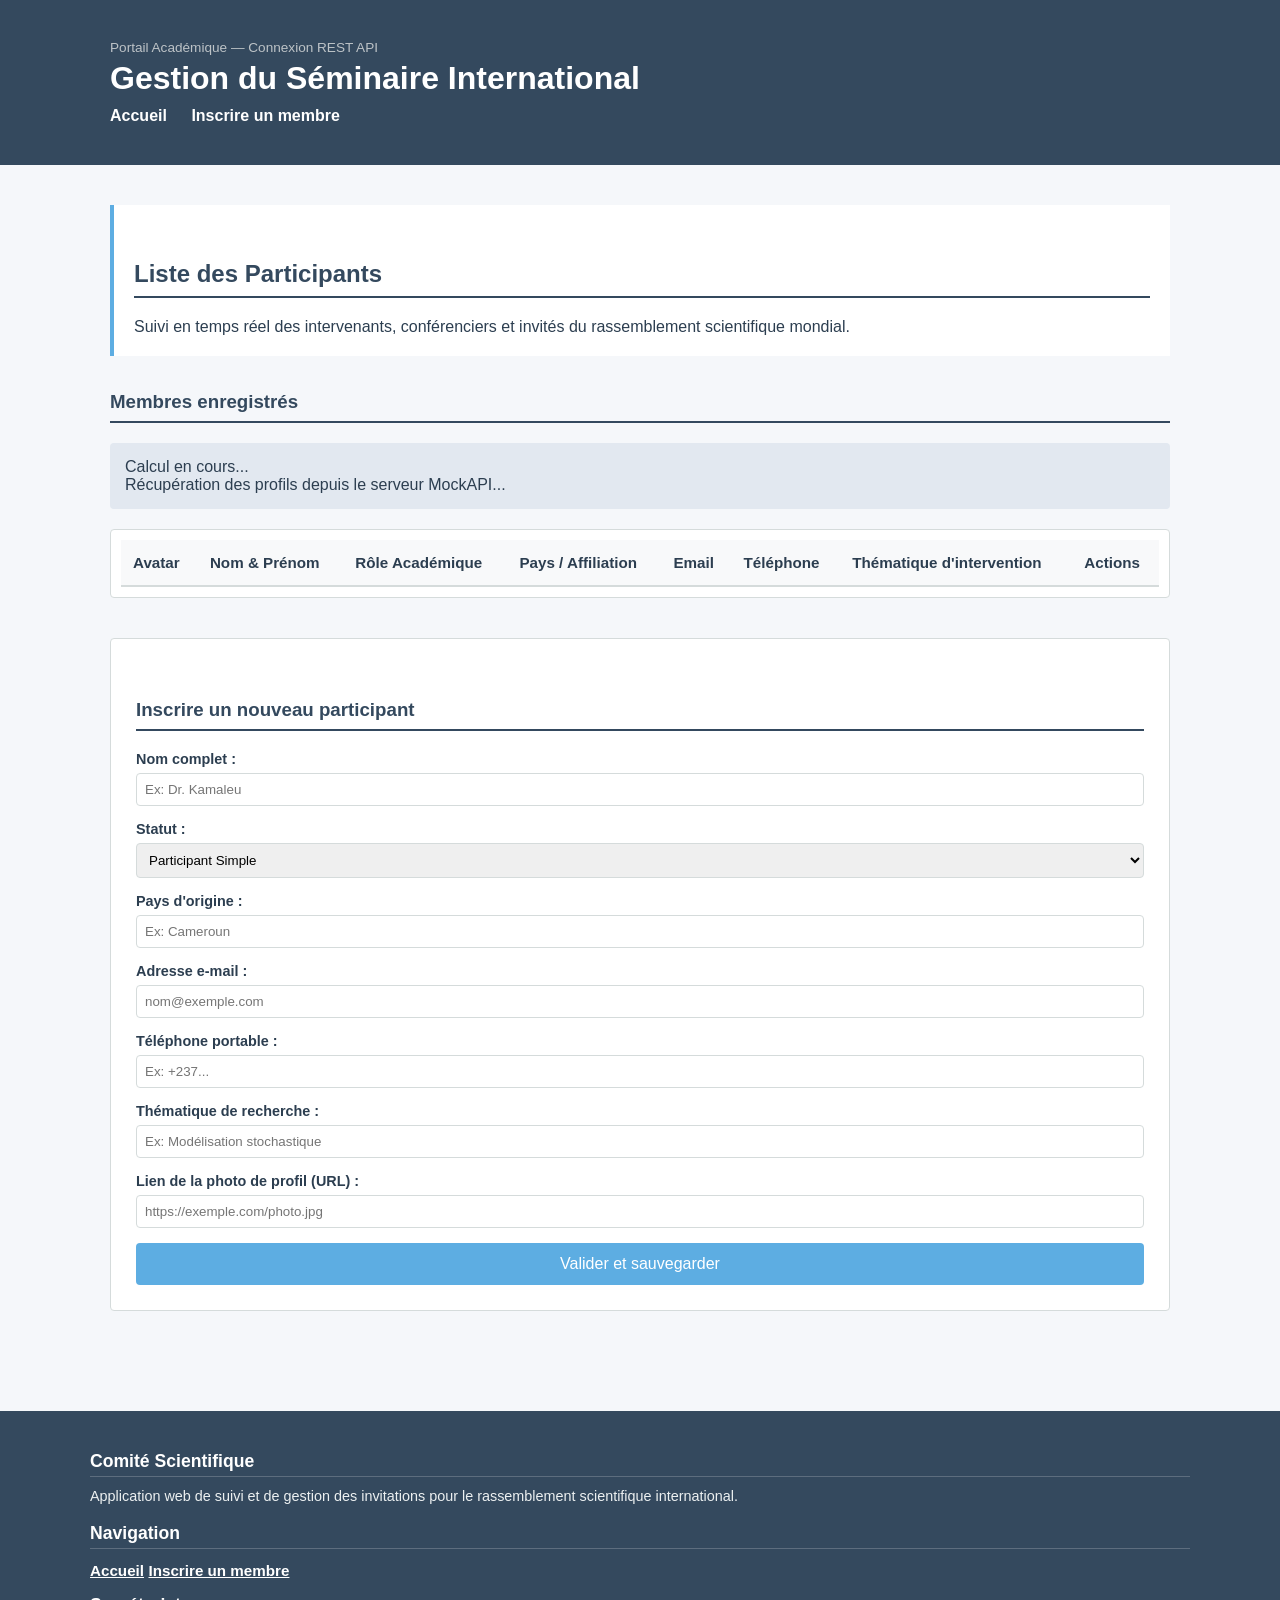
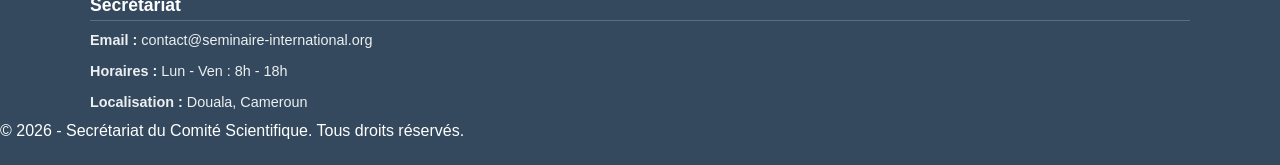
==== index.html @ 1bcc4850 "Update index.html" ====
<!DOCTYPE html>
<html lang="fr">
<head>
    <meta charset="UTF-8">
    <meta name="viewport" content="width=device-width, initial-scale=1.0">
    <title>Gestion du Séminaire International</title>
    <link rel="stylesheet" href="style.css">
</head>
<body>

    <header class="seminar-theme">
        <div class="container">
            <p class="top-subtitle">Portail Académique — Connexion REST API</p>
            <h1>Gestion du Séminaire International</h1>
            <nav id="main-nav">
                <a href="index.html" class="active">Accueil</a>
                <a href="#form-section">Inscrire un membre</a>
            </nav>
        </div>
    </header>

    <main class="container">
        
        <div class="intro-text">
            <h2>Liste des Participants</h2>
            <p>Suivi en temps réel des intervenants, conférenciers et invités du rassemblement scientifique mondial.</p>
        </div>

        <h3 class="section-title">Membres enregistrés</h3>
        
        <div id="loading-container">
            <p id="loading-calcul">Calcul en cours...</p>
            <p id="loading-fetch">Récupération des profils depuis le serveur MockAPI...</p>
        </div>

        <div id="error-message" style="display: none;">
            <p>Échec de la synchronisation. Veuillez vérifier votre accès à Internet.</p>
            <button id="btn-reconnect" type="button">Forcer la reconnexion</button>
        </div>

        <div id="table-container">
            <table>
                <thead>
                    <tr>
                        <th>Avatar</th>
                        <th>Nom & Prénom</th>
                        <th>Rôle Académique</th>
                        <th>Pays / Affiliation</th>
                        <th>Email</th>
                        <th>Téléphone</th>
                        <th>Thématique d'intervention</th>
                        <th>Actions</th>
                    </tr>
                </thead>
                <tbody id="table-body">
                </tbody>
            </table>
        </div>

        <section id="form-section">
            <h3>Inscrire un nouveau participant</h3>
            <form id="add-participant-form">
                
                <div class="form-group">
                    <label for="input-name">Nom complet :</label>
                    <input type="text" id="input-name" placeholder="Ex: Dr. Kamaleu" required>
                </div>

                <div class="form-group">
                    <label for="select-role">Statut :</label>
                    <select id="select-role" required>
                        <option value="Participant">Participant Simple</option>
                        <option value="Intervenant">Intervenant / Conférencier</option>
                    </select>
                </div>

                <div class="form-group">
                    <label for="input-country">Pays d'origine :</label>
                    <input type="text" id="input-country" placeholder="Ex: Cameroun" required>
                </div>

                <div class="form-group">
                    <label for="input-email">Adresse e-mail :</label>
                    <input type="email" id="input-email" placeholder="nom@exemple.com" required>
                </div>

                <div class="form-group">
                    <label for="input-phone">Téléphone portable :</label>
                    <input type="tel" id="input-phone" placeholder="Ex: +237..." required>
                </div>

                <div class="form-group">
                    <label for="input-topic">Thématique de recherche :</label>
                    <input type="text" id="input-topic" placeholder="Ex: Modélisation stochastique">
                </div>

                <div class="form-group">
                    <label for="input-avatar">Lien de la photo de profil (URL) :</label>
                    <input type="url" id="input-avatar" placeholder="https://exemple.com/photo.jpg">
                </div>

                <button type="submit" id="btn-submit">Valider et sauvegarder</button>
            </form>
        </section>

    </main>

    <footer class="site-footer">
        <div class="footer-container">
            
            <div class="footer-column">
                <h3>Comité Scientifique</h3>
                <p>Application web de suivi et de gestion des invitations pour le rassemblement scientifique international.</p>
            </div>

            <div class="footer-column">
                <h3>Navigation</h3>
                <a href="index.html">Accueil</a>
                <a href="#form-section">Inscrire un membre</a>
            </div>

            <div class="footer-column">
                <h3>Secrétariat</h3>
                <p><strong>Email :</strong> contact@seminaire-international.org</p>
                <p><strong>Horaires :</strong> Lun - Ven : 8h - 18h</p>
                <p><strong>Localisation :</strong> Douala, Cameroun</p>
            </div>

        </div>

        <div class="footer-bottom">
            <p>&copy; 2026 - Secrétariat du Comité Scientifique. Tous droits réservés.</p>
        </div>
    </footer>

    <!-- Remplacement fait ici : uniquement app.js et list-page.js dans le bon ordre -->
<script src="js/list-page.js"></script>
<script src="js/app.js"></script>

</body>
</html>
---- style.css ----
:root {
    --fond-page: #f5f7fa;
    --texte-sombre: #2c3e50;
    --bleu-principal: #34495e;
    --bleu-clair: #5dade2;
    --vert-validation: #2ecb71;
    --blanc: #ffffff;
    --bordure: #d5dbdb;
}

* {
    margin: 0;
    padding: 0;
    box-sizing: border-box;
    font-family: Arial, sans-serif;
}

body {
    background-color: var(--fond-page);
    color: var(--texte-sombre);
}

.container {
    width: 90%;
    max-width: 1100px;
    margin: 0 auto;
    padding: 20px;
}

/* En-tete et navigation */
.seminar-theme {
    background-color: var(--bleu-principal);
    color: var(--blanc);
    padding: 20px 0;
}

.top-subtitle {
    font-size: 0.85rem;
    color: #bdc3c7;
    margin-bottom: 5px;
}

#main-nav {
    margin-top: 10px;
}

#main-nav a {
    color: #ffffff;
    text-decoration: none;
    margin-right: 20px;
    font-weight: bold;
}

#main-nav a:hover {
    text-decoration: underline;
}

/* Titres */
.section-title, h2, h3 {
    text-align: left;
    margin: 35px 0 20px 0;
    color: var(--bleu-principal);
    border-bottom: 2px solid var(--bleu-principal);
    padding-bottom: 8px;
}

/* Zone d'introduction */
.intro-text {
    background-color: var(--blanc);
    padding: 20px;
    margin: 20px 0;
    border-left: 4px solid var(--bleu-clair);
}

/* Chargement */
#loading-container {
    background-color: #e2e8f0;
    padding: 15px;
    margin: 20px 0;
    border-radius: 4px;
}

/* Tableau */
#table-container {
    background-color: var(--blanc);
    margin: 20px 0 40px 0;
    border: 1px solid var(--bordure);
    border-radius: 4px;
    padding: 10px;
}

table {
    width: 100%;
    border-collapse: collapse;
}

th {
    background-color: #f8f9fa;
    color: var(--texte-sombre);
    padding: 14px 12px;
    text-align: left;
    border-bottom: 2px solid var(--bordure);
    font-size: 0.95rem;
}

td {
    padding: 14px 12px;
    border-bottom: 1px solid var(--bordure);
    vertical-align: middle;
    font-size: 0.9rem;
    color: var(--texte-sombre);
}

tr:hover {
    background-color: #f2f4f4;
}

/* Formulaires */
#form-section, .form-card {
    background-color: var(--blanc);
    padding: 25px;
    border: 1px solid var(--bordure);
    border-radius: 4px;
    margin: 30px 0;
}

.form-group {
    margin-bottom: 15px;
}

.form-group label {
    display: block;
    margin-bottom: 6px;
    font-weight: bold;
    font-size: 0.9rem;
}

.form-group input, .form-group select {
    width: 100%;
    padding: 8px;
    border: 1px solid var(--bordure);
    border-radius: 4px;
}

/* Boutons */
#btn-submit {
    background-color: var(--bleu-clair);
    color: var(--blanc);
    border: none;
    padding: 12px;
    cursor: pointer;
    width: 100%;
    font-size: 1rem;
    border-radius: 4px;
}

#btn-update {
    background-color: var(--vert-validation);
    color: var(--blanc);
    border: none;
    padding: 12px;
    cursor: pointer;
    width: 100%;
    font-size: 1rem;
    border-radius: 4px;
}

/* Pied de page */
.site-footer {
    background-color: var(--bleu-principal);
    color: #ffffff;
    padding: 25px 0;
    margin-top: 50px;
}

.footer-container {
    width: 90%;
    max-width: 1100px;
    margin: 0 auto;
}

.footer-container h3 {
    color: #ffffff;
    font-size: 1.1rem;
    margin: 15px 0 8px 0;
    border-bottom: 1px solid rgba(255, 255, 255, 0.2);
    padding-bottom: 4px;
}

.footer-container p {
    font-size: 0.9rem;
    color: #ecf0f1;
    line-height: 1.6;
    margin-bottom: 8px;
}

/* Liens du pied de page */
.footer-container a, 
.footer-container a:visited {
    color: #ffffff !important;
    text-decoration: underline;
    font-weight: bold;
    font-size: 0.95rem;
    display: inline-block;
    margin-top: 5px;
}

.footer-container a:hover {
    color: #5dade2 !important;
}
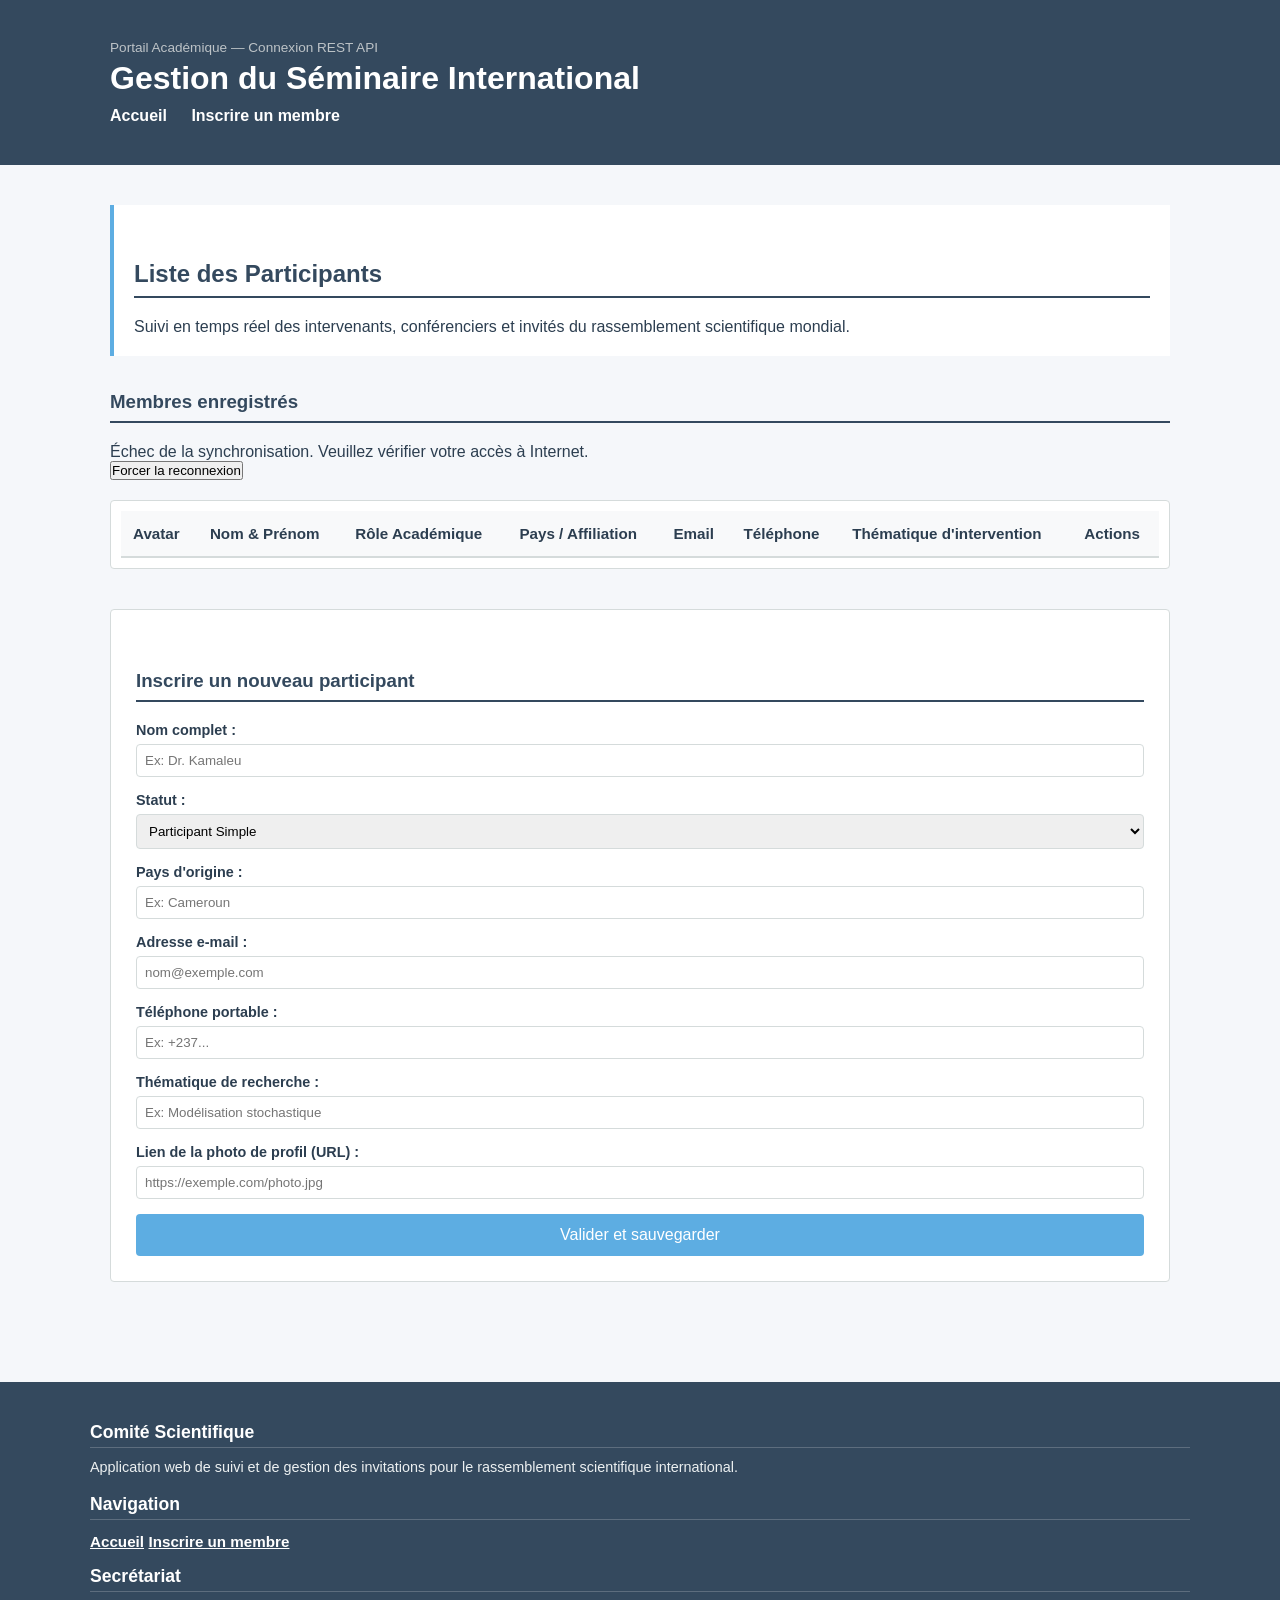
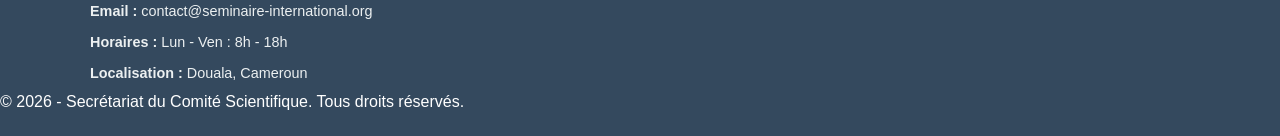
==== commit f3506002: "Update index.html" ====
--- a/index.html
+++ b/index.html
@@ -134,8 +134,8 @@
     </footer>
 
     <!-- Remplacement fait ici : uniquement app.js et list-page.js dans le bon ordre -->
-<script src="js/list-page.js"></script>
-<script src="js/app.js"></script>
+<script src="js/app.js" defer></script>
+<script src="js/list-page.js" defer></script>
 
 </body>
 </html>
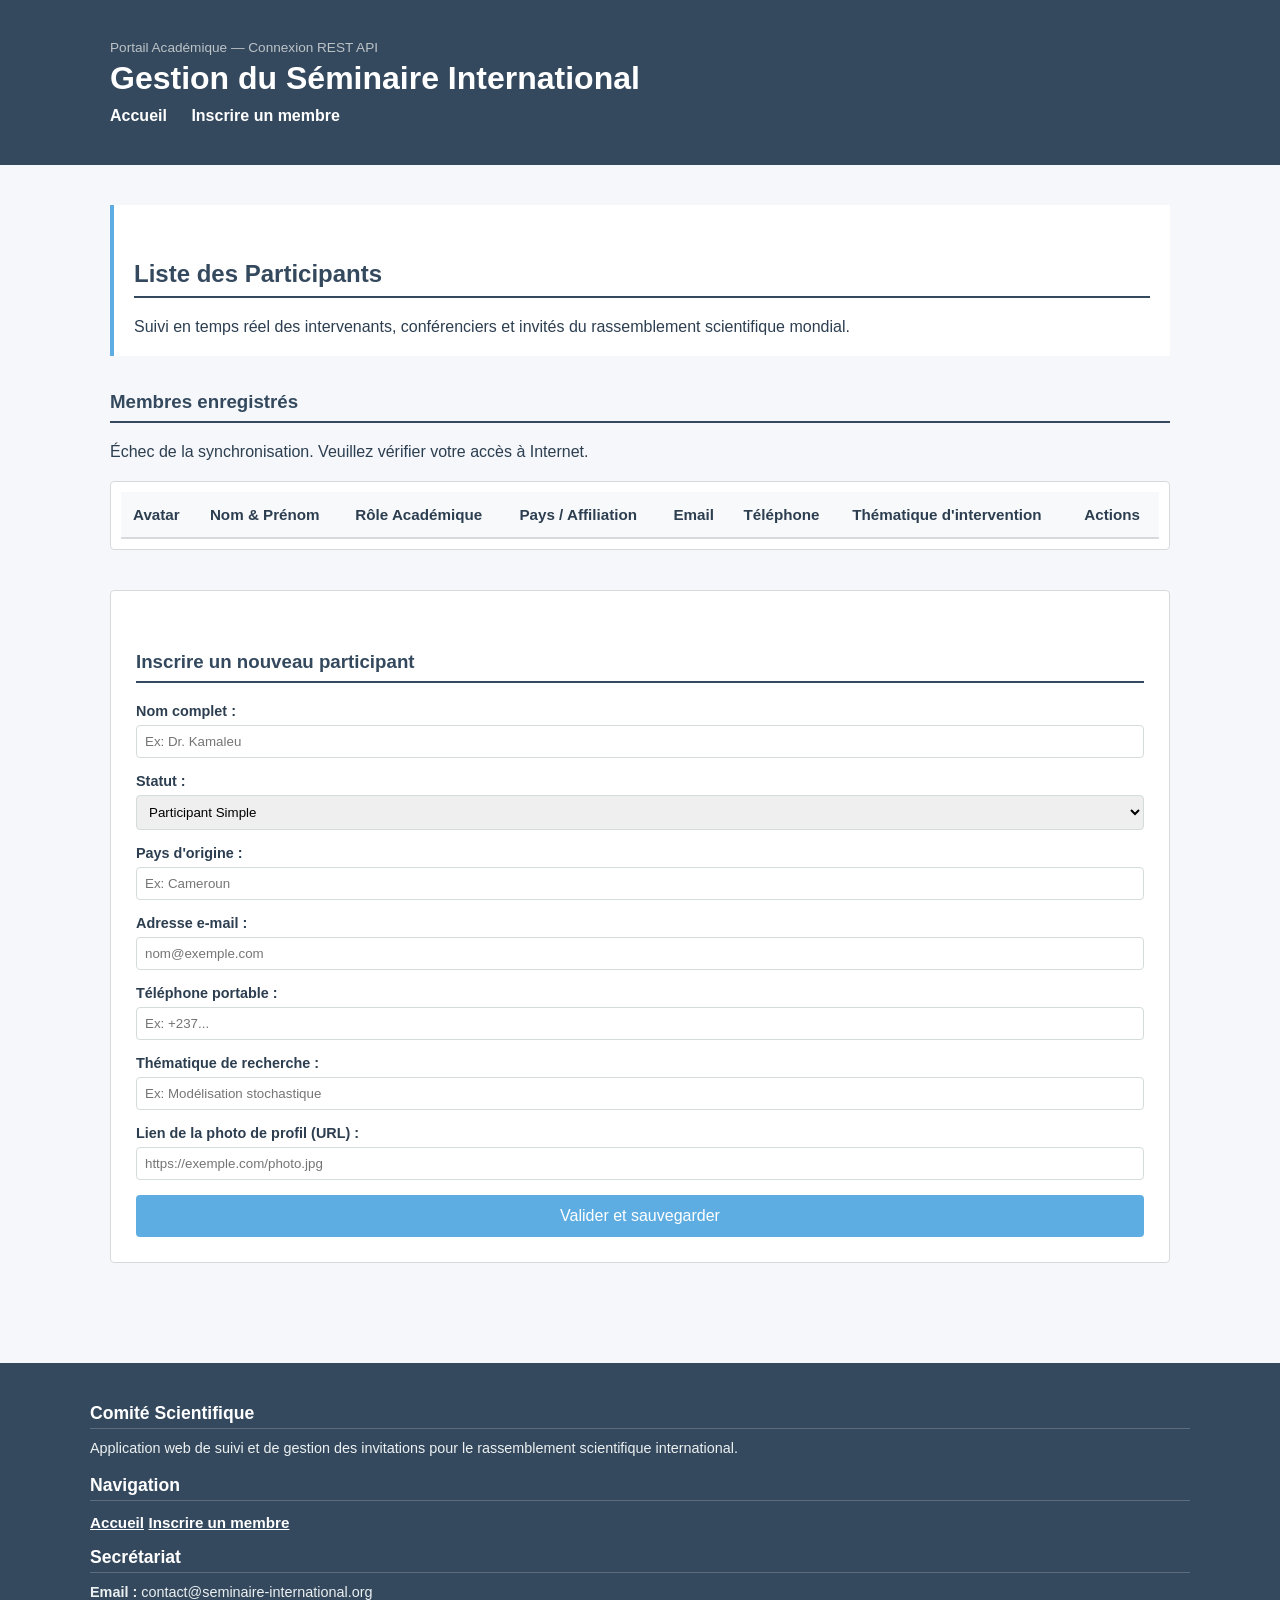
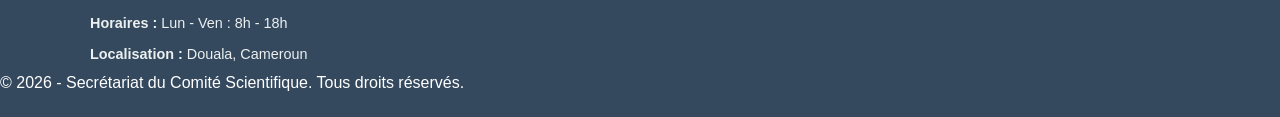
==== commit d1f67097: "Update index.html" ====
--- a/index.html
+++ b/index.html
@@ -133,9 +133,18 @@
         </div>
     </footer>
 
-    <!-- Remplacement fait ici : uniquement app.js et list-page.js dans le bon ordre -->
-<script src="js/app.js" defer></script>
-<script src="js/list-page.js" defer></script>
+                <script src="js/api-config.js"></script>
+    
+    <script src="js/utils.js"></script>
+    
+    <script src="js/nav.js"></script>
+    
+    <script src="js/list-page.js"></script>
+    
+    <script src="js/app.js"></script>
+</body>
+
+
 
 </body>
 </html>
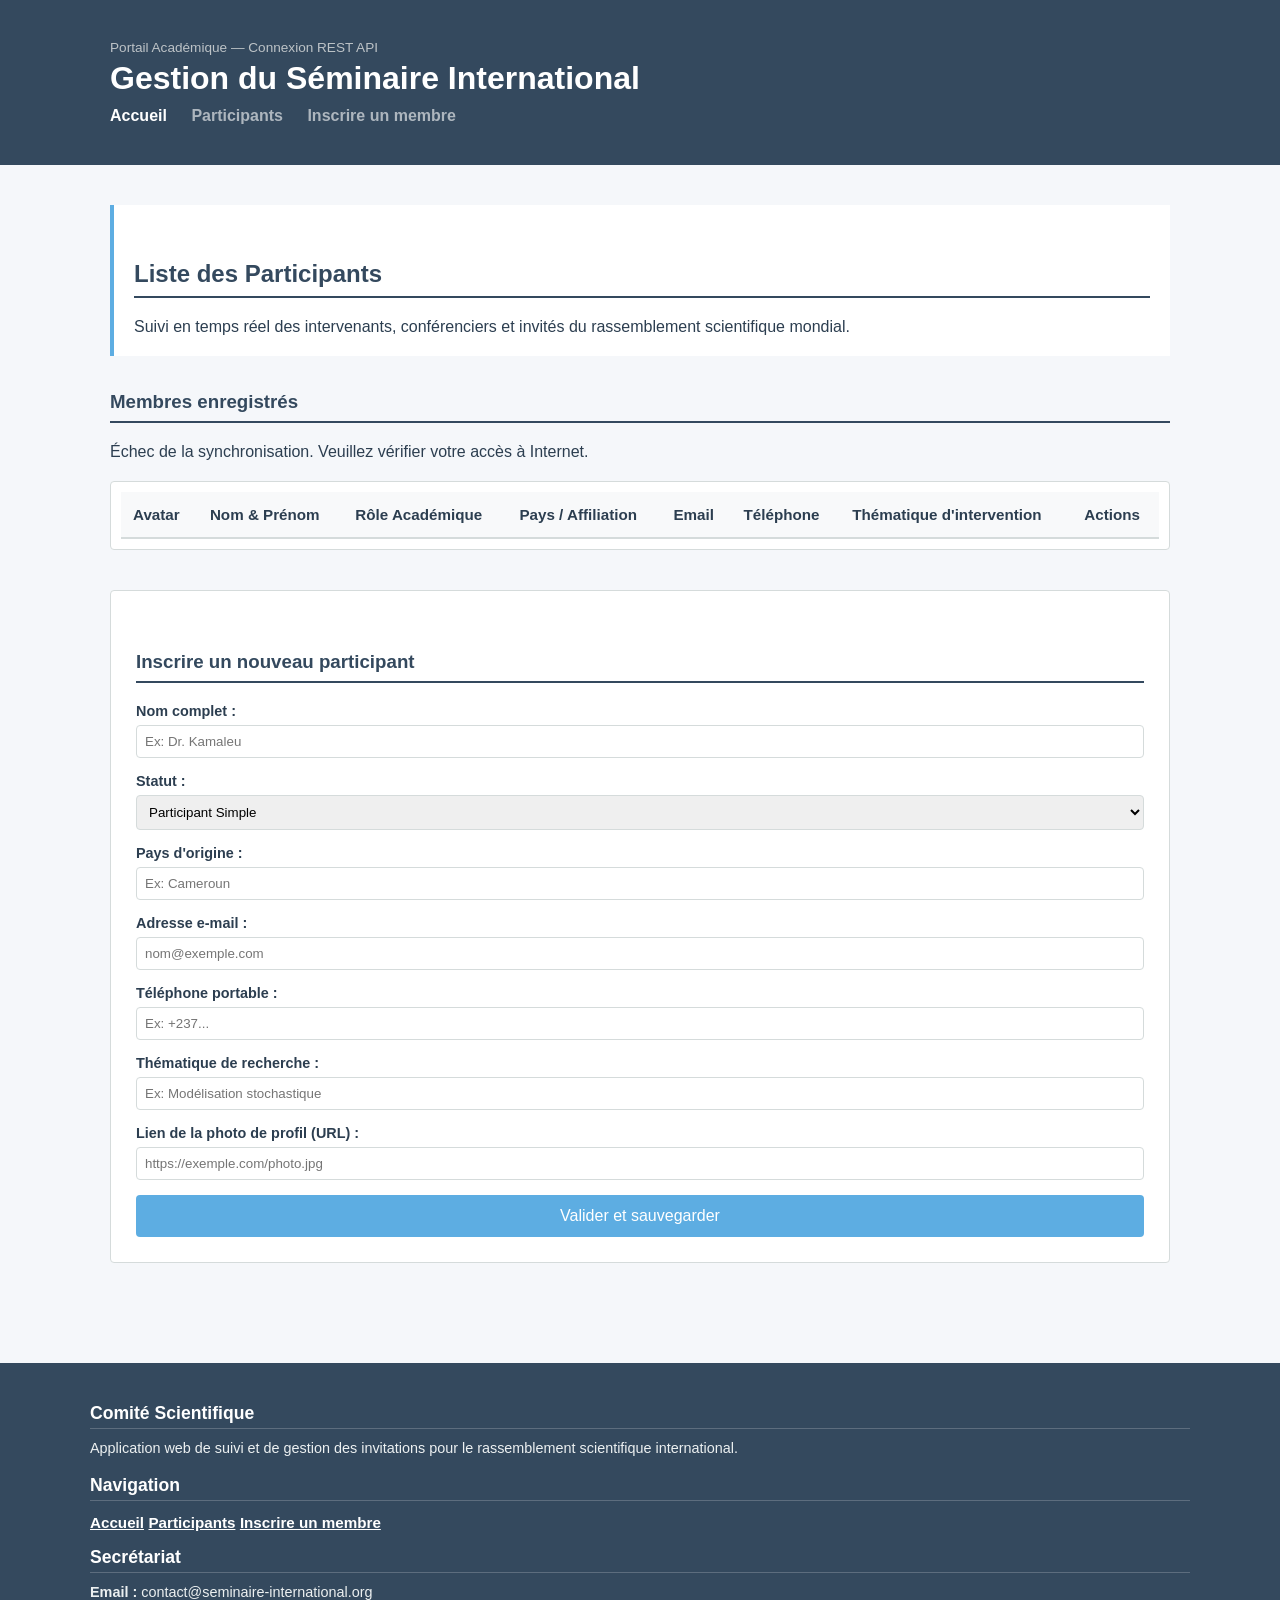
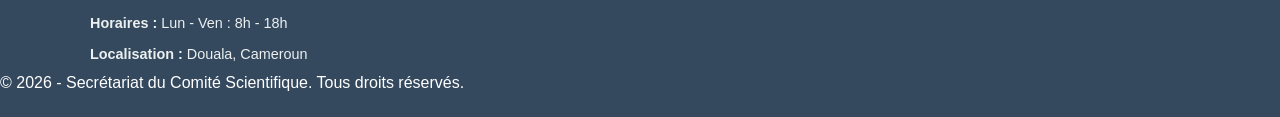
==== commit a551caf3: "Update index.html" ====
--- a/index.html
+++ b/index.html
@@ -14,6 +14,7 @@
             <h1>Gestion du Séminaire International</h1>
             <nav id="main-nav">
                 <a href="index.html" class="active">Accueil</a>
+                <a href="#table-container">Participants</a>
                 <a href="#form-section">Inscrire un membre</a>
             </nav>
         </div>
@@ -116,6 +117,7 @@
             <div class="footer-column">
                 <h3>Navigation</h3>
                 <a href="index.html">Accueil</a>
+                <a href="#table-container">Participants</a>
                 <a href="#form-section">Inscrire un membre</a>
             </div>
 
@@ -133,18 +135,10 @@
         </div>
     </footer>
 
-                <script src="js/api-config.js"></script>
-    
+    <script src="js/api-config.js"></script>
     <script src="js/utils.js"></script>
-    
     <script src="js/nav.js"></script>
-    
     <script src="js/list-page.js"></script>
-    
     <script src="js/app.js"></script>
 </body>
-
-
-
-</body>
 </html>
--- a/style.css
+++ b/style.css
@@ -44,11 +44,17 @@
     margin-top: 10px;
 }
 
+/* MODIFICATION ICI : Les liens normaux sont un peu adoucis/grisés par défaut */
 #main-nav a {
-    color: #ffffff;
+    color: rgba(255, 255, 255, 0.6); 
     text-decoration: none;
     margin-right: 20px;
     font-weight: bold;
+}
+
+/* MODIFICATION ICI : Le lien qui a la classe active devient blanc pur */
+#main-nav a.active {
+    color: #ffffff;
 }
 
 #main-nav a:hover {
